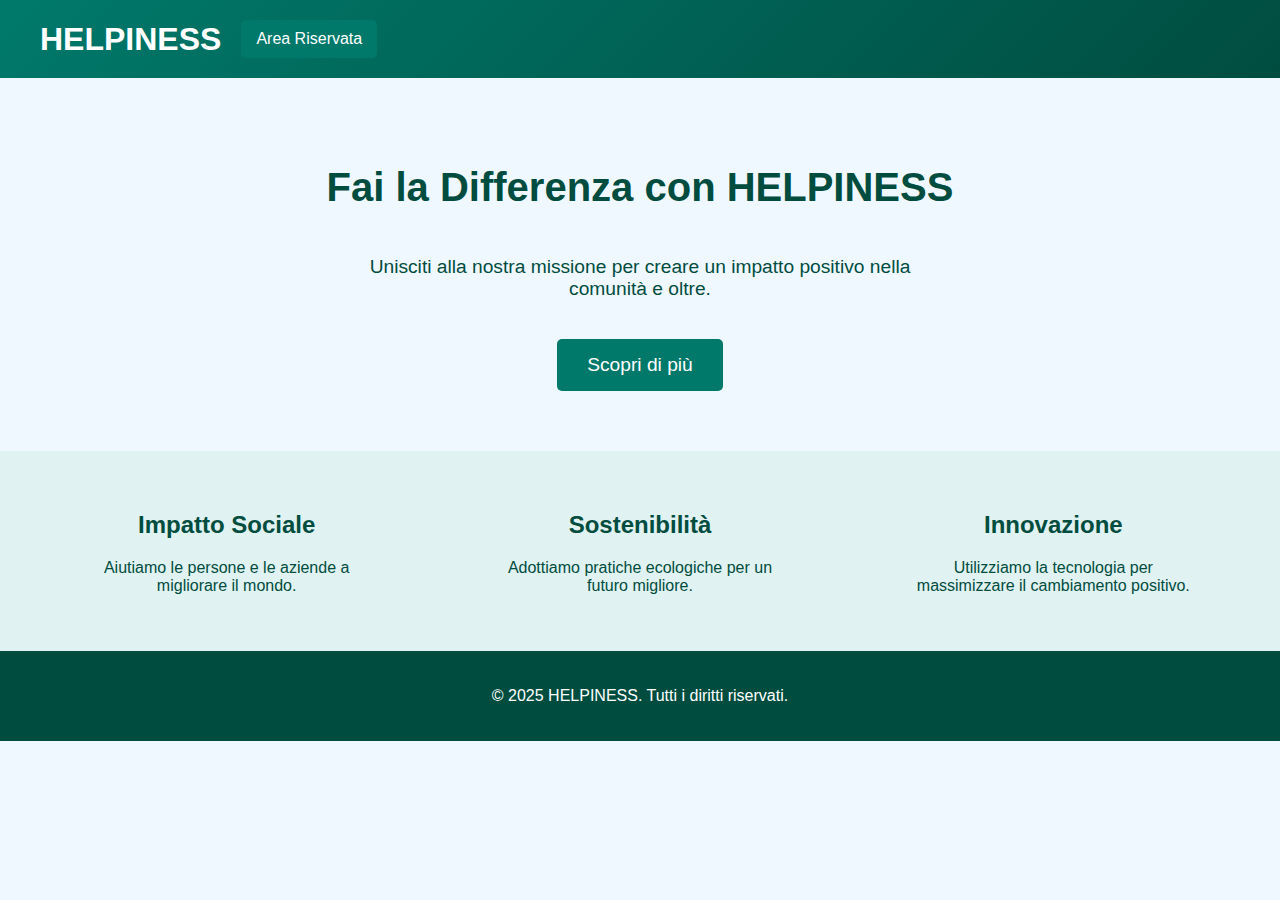
==== index.html @ 582a2afd "Landing page" ====
<!DOCTYPE html>
<html lang="it">
<head>
    <meta charset="UTF-8">
    <meta name="viewport" content="width=device-width, initial-scale=1.0">
    <title>HELPINESS - Fai la Differenza</title>
    <style>
        body {
            font-family: Arial, sans-serif;
            margin: 0;
            padding: 0;
            background-color: #f0f8ff;
            color: #004d40;
        }
        .header {
            background: linear-gradient(135deg, #00796b, #004d40);
            color: white;
            padding: 20px;
            display: flex;
            align-items: center;
            justify-content: flex-start;
            position: relative;
        }
        .header h1 {
            margin: 0;
            padding-left: 20px;
        }
        .menu {
            margin-left: 20px;
        }
        .dropdown {
            position: relative;
            display: inline-block;
        }
        .dropdown-button {
            background-color: #00796b;
            color: white;
            padding: 10px 15px;
            border: none;
            cursor: pointer;
            font-size: 1em;
            border-radius: 5px;
        }
        .dropdown-content {
            display: none;
            position: absolute;
            background-color: white;
            min-width: 180px;
            box-shadow: 0px 8px 16px rgba(0,0,0,0.2);
            z-index: 1;
            border-radius: 5px;
            overflow: hidden;
        }
        .dropdown-content a {
            color: #004d40;
            padding: 12px 16px;
            text-decoration: none;
            display: block;
        }
        .dropdown-content a:hover {
            background-color: #e0f2f1;
        }
        .dropdown:hover .dropdown-content {
            display: block;
        }
        .hero {
            display: flex;
            align-items: center;
            justify-content: center;
            flex-direction: column;
            text-align: center;
            padding: 60px 20px;
        }
        .hero h1 {
            font-size: 2.5em;
        }
        .hero p {
            font-size: 1.2em;
            max-width: 600px;
        }
        .cta-button {
            background-color: #00796b;
            color: white;
            padding: 15px 30px;
            text-decoration: none;
            border-radius: 5px;
            font-size: 1.2em;
            margin-top: 20px;
        }
        .cta-button:hover {
            background-color: #004d40;
        }
        .features {
            display: flex;
            justify-content: space-around;
            padding: 40px 20px;
            background-color: #e0f2f1;
        }
        .feature {
            text-align: center;
            max-width: 300px;
        }
        .footer {
            background-color: #004d40;
            color: white;
            text-align: center;
            padding: 20px;
        }
    </style>
</head>
<body>
    <div class="header">
        <h1>HELPINESS</h1>
        <div class="menu">
            <div class="dropdown">
                <button class="dropdown-button">Area Riservata</button>
                <div class="dropdown-content">
                    <a href="logEnti.html">Area Riservata Enti</a>
                    <a href="logAziende.html">Area Riservata Aziende</a>
                </div>
            </div>
        </div>
    </div>
    <div class="hero">
        <h1>Fai la Differenza con HELPINESS</h1>
        <p>Unisciti alla nostra missione per creare un impatto positivo nella comunità e oltre.</p>
        <a href="#" class="cta-button">Scopri di più</a>
    </div>
    <div class="features">
        <div class="feature">
            <h2>Impatto Sociale</h2>
            <p>Aiutiamo le persone e le aziende a migliorare il mondo.</p>
        </div>
        <div class="feature">
            <h2>Sostenibilità</h2>
            <p>Adottiamo pratiche ecologiche per un futuro migliore.</p>
        </div>
        <div class="feature">
            <h2>Innovazione</h2>
            <p>Utilizziamo la tecnologia per massimizzare il cambiamento positivo.</p>
        </div>
    </div>
    <div class="footer">
        <p>&copy; 2025 HELPINESS. Tutti i diritti riservati.</p>
    </div>
</body>
</html>
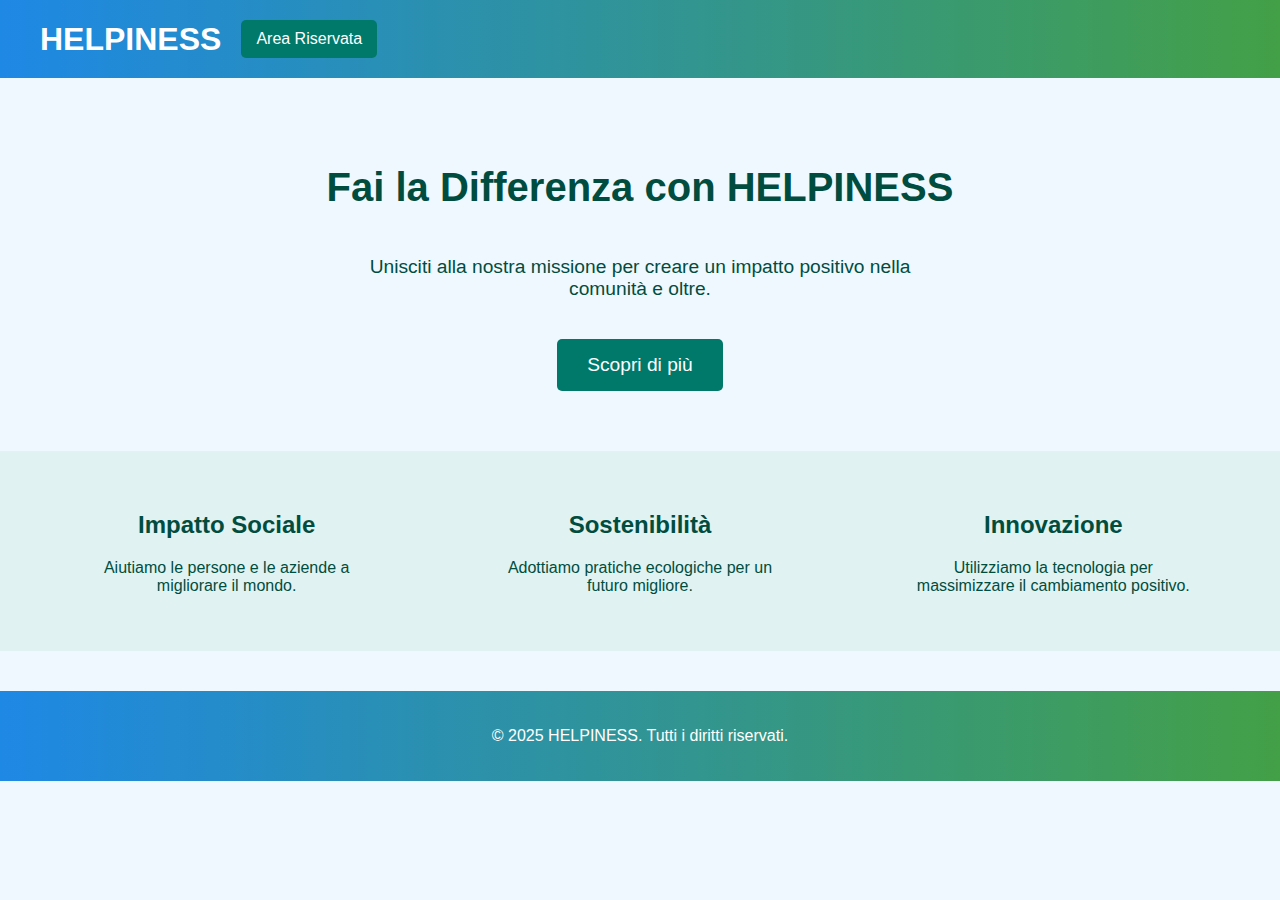
==== commit 40180693: "Social page first test" ====
--- a/index.html
+++ b/index.html
@@ -13,7 +13,7 @@
             color: #004d40;
         }
         .header {
-            background: linear-gradient(135deg, #00796b, #004d40);
+            background: linear-gradient(90deg, #1e88e5, #43a047);
             color: white;
             padding: 20px;
             display: flex;
@@ -101,10 +101,11 @@
             max-width: 300px;
         }
         .footer {
-            background-color: #004d40;
+            background: linear-gradient(90deg, #1e88e5, #43a047);
             color: white;
             text-align: center;
             padding: 20px;
+            margin-top: 40px;
         }
     </style>
 </head>
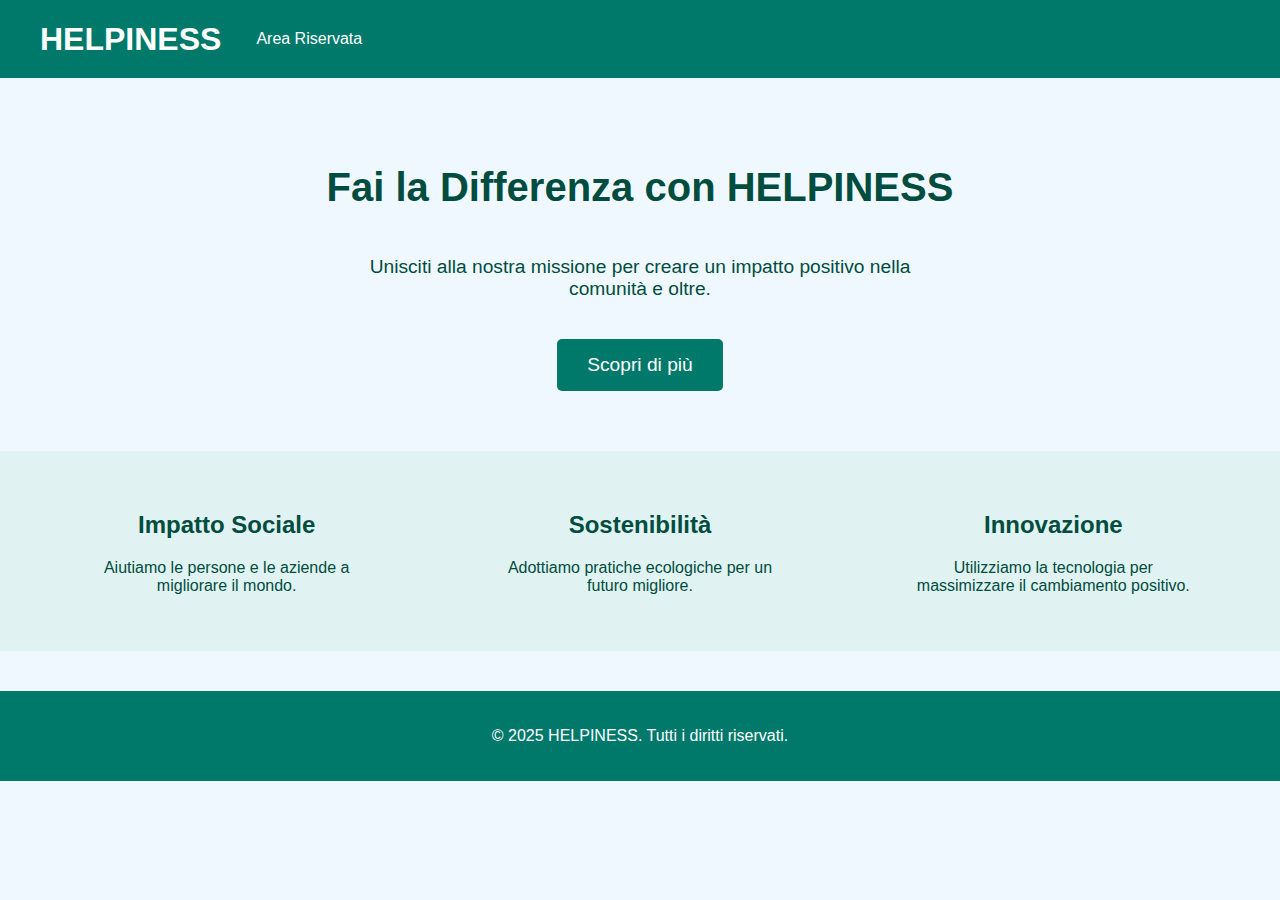
==== commit 694cc742: "Fixing link and style, first deployment on github pages" ====
--- a/index.html
+++ b/index.html
@@ -13,7 +13,7 @@
             color: #004d40;
         }
         .header {
-            background: linear-gradient(90deg, #1e88e5, #43a047);
+            background-color: #00796b;
             color: white;
             padding: 20px;
             display: flex;
@@ -101,7 +101,7 @@
             max-width: 300px;
         }
         .footer {
-            background: linear-gradient(90deg, #1e88e5, #43a047);
+            background-color: #00796b;
             color: white;
             text-align: center;
             padding: 20px;
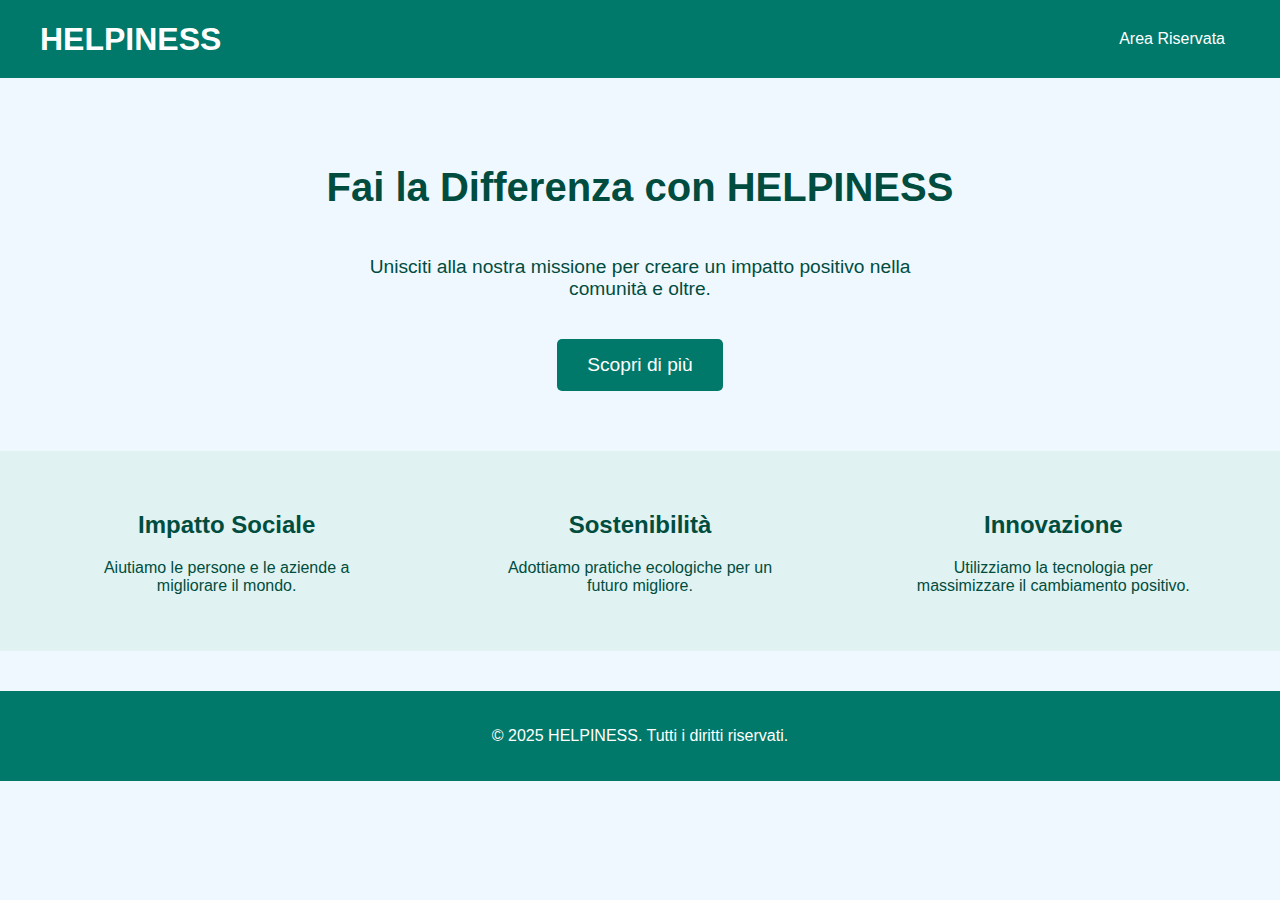
==== commit 451e3451: "Fixing Style of Social page, Adding link in the logo" ====
--- a/index.html
+++ b/index.html
@@ -26,12 +26,21 @@
             padding-left: 20px;
         }
         .menu {
-            margin-left: 20px;
+            margin-left: auto;
+            display: flex;
+            align-items: center;
+        }        
+        .menu {
+            margin-left: auto;
+            margin-right: 20px; /* Impedisce che il menu sia troppo attaccato al bordo */
+            display: flex;
+            align-items: center;
         }
+        
         .dropdown {
             position: relative;
-            display: inline-block;
         }
+        
         .dropdown-button {
             background-color: #00796b;
             color: white;
@@ -42,6 +51,8 @@
             border-radius: 5px;
         }
         .dropdown-content {
+            right: 0; /* Allinea il menu tendina a destra */
+            left: auto; /* Impedisce che si espanda verso sinistra */
             display: none;
             position: absolute;
             background-color: white;
@@ -116,8 +127,8 @@
             <div class="dropdown">
                 <button class="dropdown-button">Area Riservata</button>
                 <div class="dropdown-content">
-                    <a href="logEnti.html">Area Riservata Enti</a>
-                    <a href="logAziende.html">Area Riservata Aziende</a>
+                    <a href="logEnti.html">Enti</a>
+                    <a href="logAziende.html">Aziende</a>
                 </div>
             </div>
         </div>
